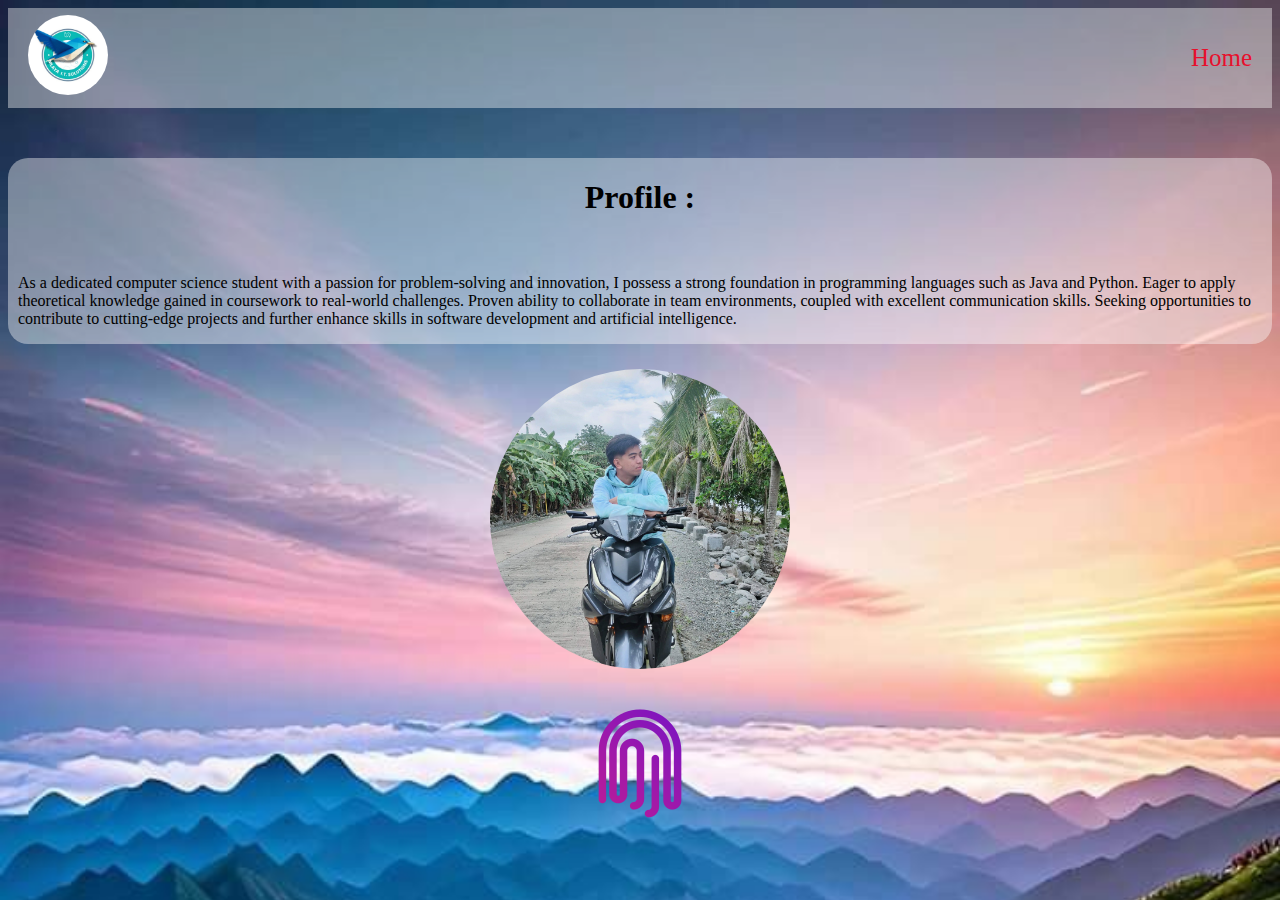
==== mark2.0/index.html @ 89d8dbd2 "Add files via upload" ====
<!DOCTYPE html>
<html>
<head>
  <meta charset="UTF-8" />
  <meta name="viewport" content="width=device-width, initial-scale=1.0">
  <style>
    body {
      background-image: url(nbk.jpg);
      background-size: cover;
    }

    .main-content {
      display: flex;
      flex-direction: column;
      justify-content: center;
      place-items: center;
      gap: 25px;
    }

    .rect1 {
      border-radius: 20px;
      gap: 20px;
      padding: 0 10px;
      display: flex;
      flex-direction: column;
      place-items: center;
      background-color: rgba(255, 255, 255, .4);

    }

    img {
      border-radius: 50%;
    }

    header {
      top: 0;
      position: sticky;
      height: 100px;
      background-color: rgba(255, 255, 255, .4);
      margin-bottom: 50px;
      display: flex;
      justify-content: space-between;
      place-items: center;
      color: white;
      padding: 0 20px;

    }

    header ul {
      display: flex;
      gap: 25px;
      font-size: 25px;
    }

    header ul li {
      list-style: none;
    }

    header ul li a {
      color: rgb(231, 16, 45);
      text-decoration: none;
    }

    header ul li a:hover {
      color: white;
    }


    header .logo {
      font-size: 30px;
    }

    @media only screen and (min-width: 600px) {}
  </style>
</head>
<body>
  <header>
    <div class="logo">
      <a href="https://www.facebook.com/profile.php?id=61555619884844">
        <img src="1pic.jpg" width="80">
      </a>
    </div>
    
    <ul>
      <li><a href="index.html">Home</a></li>

    </ul>
  </header>
  <div class="main-content">

    <div class="rect1">
      <h1>
        Profile :
      </h1>
      <p>
        As a dedicated computer science student with a passion for problem-solving and innovation, I possess a strong
        foundation in programming languages such as Java and Python. Eager to apply theoretical knowledge gained in
        coursework to real-world challenges. Proven ability to collaborate in team environments, coupled with
        excellent communication skills. Seeking opportunities to contribute to cutting-edge projects and further
        enhance skills in software development and artificial intelligence.
      </p>
    </div>

      <div class="main-content">
        <div>
          <img src="2pic.jpg" width="300" height="300">
        </div>

        <div>
          <a href="1about.html">
            <img src="p.png" width="128" height="128">
          </a>
        </div>
      </div>
</body>

</html>
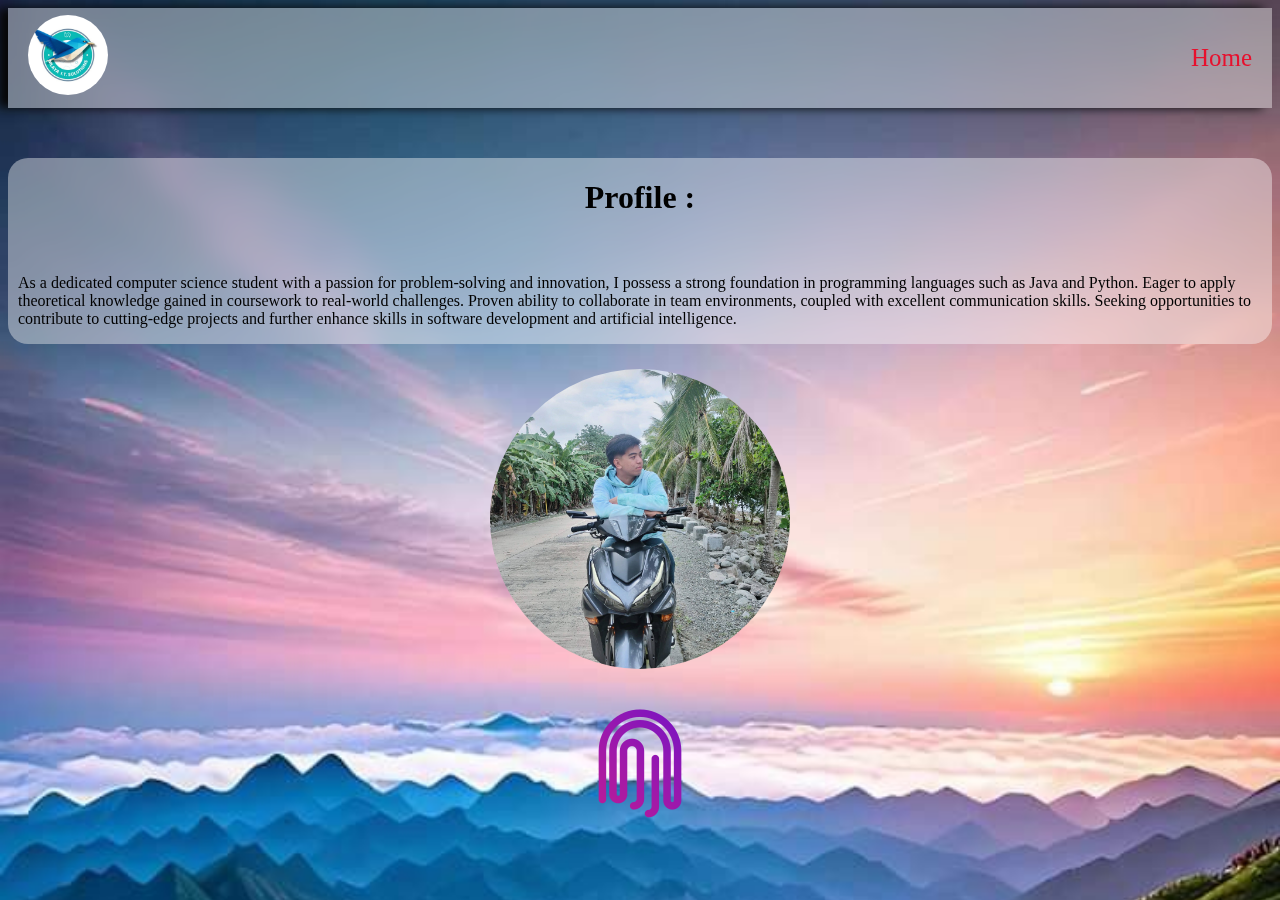
==== commit 3da1a8b7: "Add files via upload" ====
--- a/mark2.0/index.html
+++ b/mark2.0/index.html
@@ -25,6 +25,7 @@
       flex-direction: column;
       place-items: center;
       background-color: rgba(255, 255, 255, .4);
+      backdrop-filter: blur(10px) ;
 
     }
 
@@ -37,12 +38,15 @@
       position: sticky;
       height: 100px;
       background-color: rgba(255, 255, 255, .4);
+      backdrop-filter: blur(10px) ;
       margin-bottom: 50px;
       display: flex;
       justify-content: space-between;
       place-items: center;
       color: white;
+      
       padding: 0 20px;
+      box-shadow: -10px 0 10px rgb(7, 7, 8);
 
     }
 
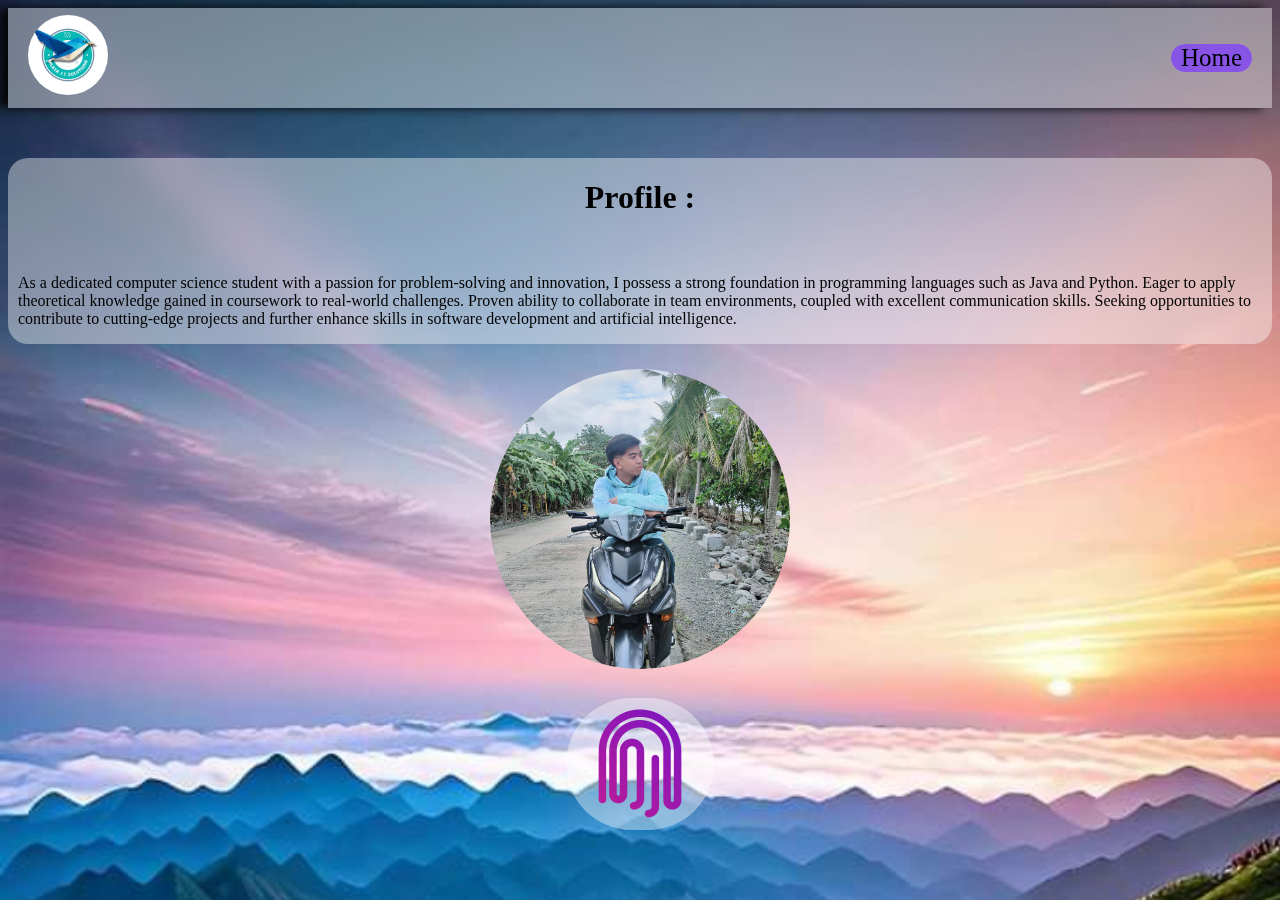
==== commit 98994965: "Add files via upload" ====
--- a/mark2.0/index.html
+++ b/mark2.0/index.html
@@ -28,7 +28,26 @@
       backdrop-filter: blur(10px) ;
 
     }
-
+    .rect2 {
+      border-radius: 20px;
+      gap: 20px;
+      padding: 0 10px;
+      display: flex;
+      flex-direction: column;
+      place-items: center;
+      background-color:   rgb(135, 84, 230);
+      backdrop-filter: blur(10px) ;
+    }
+    .rect3 {
+      border-radius: 100px;
+      gap: 20px;
+      padding: 0 10px;
+      display: flex;
+      flex-direction: column;
+      place-items: center;
+      background-color: rgba(255, 255, 255, .4);
+    
+    }
     img {
       border-radius: 50%;
     }
@@ -61,7 +80,7 @@
     }
 
     header ul li a {
-      color: rgb(231, 16, 45);
+      color: rgb(0, 0, 0);
       text-decoration: none;
     }
 
@@ -86,8 +105,9 @@
     </div>
     
     <ul>
+      <div class="rect2">
       <li><a href="index.html">Home</a></li>
-
+    </div>
     </ul>
   </header>
   <div class="main-content">
@@ -111,8 +131,10 @@
         </div>
 
         <div>
+          <div class="rect3">
           <a href="1about.html">
             <img src="p.png" width="128" height="128">
+          </div>
           </a>
         </div>
       </div>
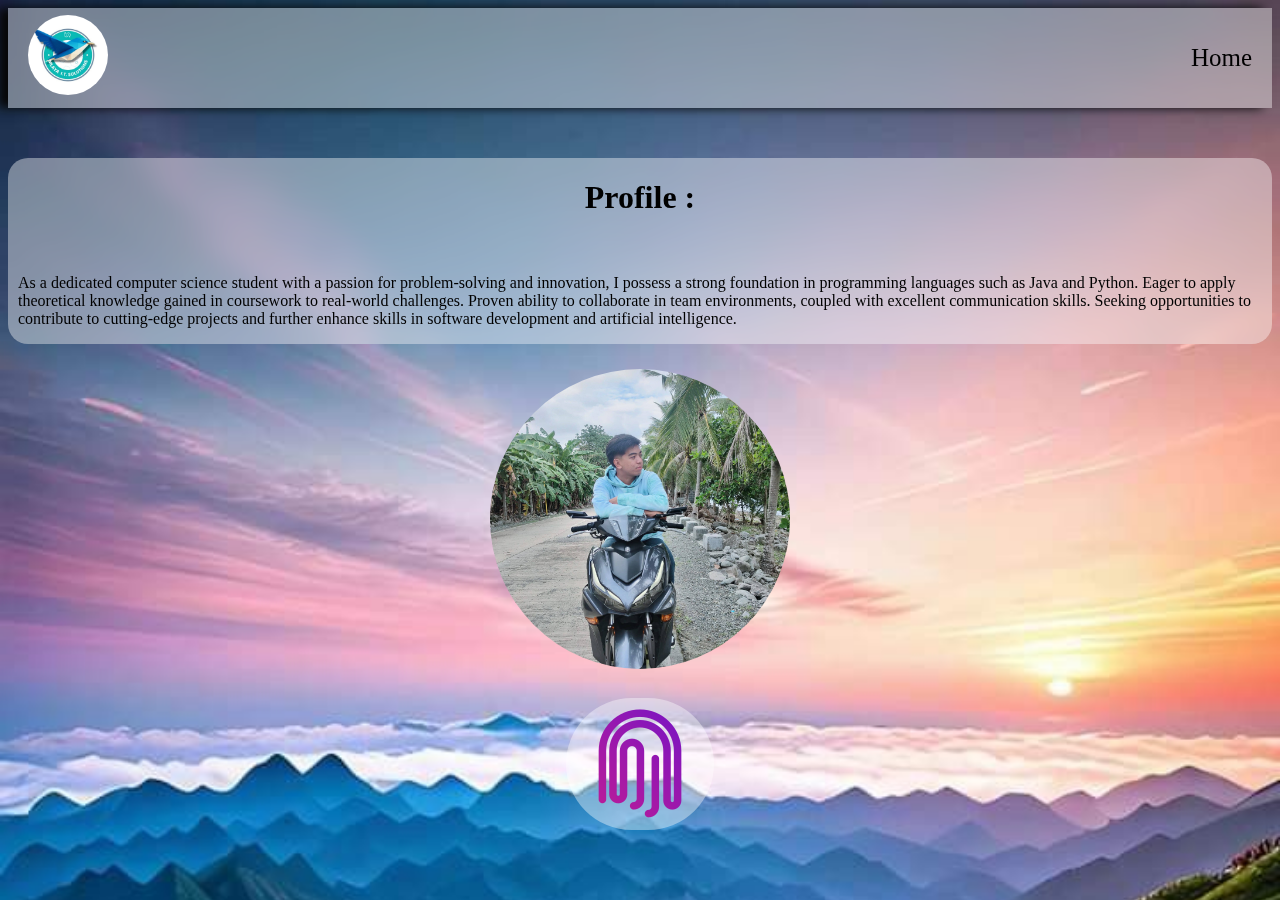
==== commit eb32fb2c: "Add files via upload" ====
--- a/mark2.0/index.html
+++ b/mark2.0/index.html
@@ -28,16 +28,7 @@
       backdrop-filter: blur(10px) ;
 
     }
-    .rect2 {
-      border-radius: 20px;
-      gap: 20px;
-      padding: 0 10px;
-      display: flex;
-      flex-direction: column;
-      place-items: center;
-      background-color:   rgb(135, 84, 230);
-      backdrop-filter: blur(10px) ;
-    }
+    
     .rect3 {
       border-radius: 100px;
       gap: 20px;
@@ -105,9 +96,9 @@
     </div>
     
     <ul>
-      <div class="rect2">
+      
       <li><a href="index.html">Home</a></li>
-    </div>
+   
     </ul>
   </header>
   <div class="main-content">
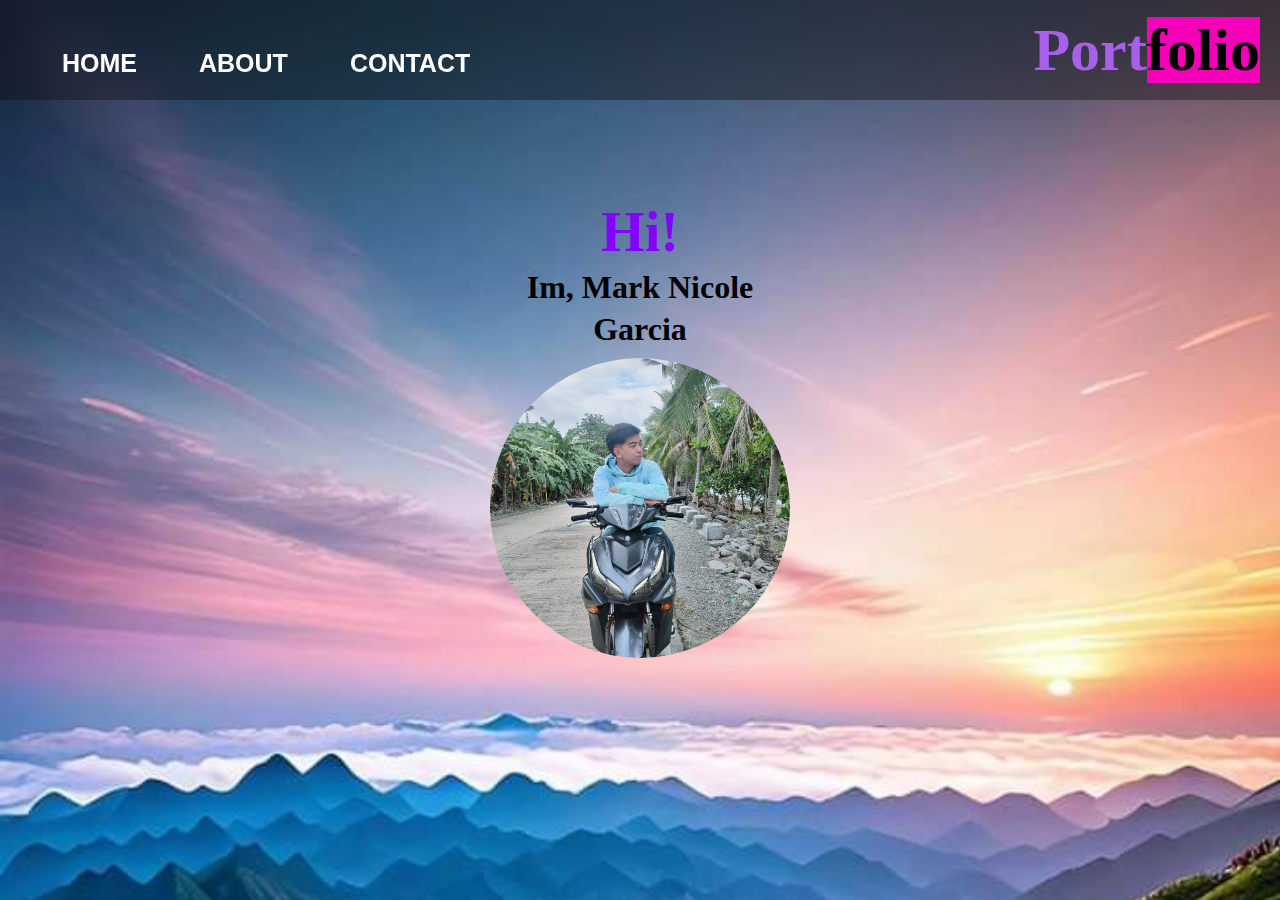
==== commit 27571ed7: "Add files via upload" ====
--- a/mark2.0/index.html
+++ b/mark2.0/index.html
@@ -1,134 +1,53 @@
 <!DOCTYPE html>
-<html>
-<head>
-  <meta charset="UTF-8" />
-  <meta name="viewport" content="width=device-width, initial-scale=1.0">
-  <style>
-    body {
-      background-image: url(nbk.jpg);
-      background-size: cover;
-    }
-
-    .main-content {
-      display: flex;
-      flex-direction: column;
-      justify-content: center;
-      place-items: center;
-      gap: 25px;
-    }
-
-    .rect1 {
-      border-radius: 20px;
-      gap: 20px;
-      padding: 0 10px;
-      display: flex;
-      flex-direction: column;
-      place-items: center;
-      background-color: rgba(255, 255, 255, .4);
-      backdrop-filter: blur(10px) ;
-
-    }
+<html lang="en">
+  <head>
+    <title>markportfolio</title>
+    <meta charset="UTF-8">
+    <meta name="viewport" content="width=device-width, initial-scale=1.0">
+    <link rel="stylesheet" href="index.css">
     
-    .rect3 {
-      border-radius: 100px;
-      gap: 20px;
-      padding: 0 10px;
-      display: flex;
-      flex-direction: column;
-      place-items: center;
-      background-color: rgba(255, 255, 255, .4);
-    
-    }
-    img {
-      border-radius: 50%;
-    }
-
-    header {
-      top: 0;
-      position: sticky;
-      height: 100px;
-      background-color: rgba(255, 255, 255, .4);
-      backdrop-filter: blur(10px) ;
-      margin-bottom: 50px;
-      display: flex;
-      justify-content: space-between;
-      place-items: center;
-      color: white;
-      
-      padding: 0 20px;
-      box-shadow: -10px 0 10px rgb(7, 7, 8);
-
-    }
-
-    header ul {
-      display: flex;
-      gap: 25px;
-      font-size: 25px;
-    }
-
-    header ul li {
-      list-style: none;
-    }
-
-    header ul li a {
-      color: rgb(0, 0, 0);
-      text-decoration: none;
-    }
-
-    header ul li a:hover {
-      color: white;
-    }
+  </head>
+  <body>
+    <nav class="navbar">
+      <div class="hamburger" id="hamburger">
+        <div class="line"></div>
+        <div class="line"></div>
+        <div class="line"></div>
+       </div>
+      <div class="navbar-link">
+        <ul>
+          <li><a href="home.html">HOME</a></li>
+          <li><a href="1about.html">ABOUT</a></li>
+          <li><a href="2about.html">CONTACT</a></li>
+        </ul>
+      </div>
+      <div class="mobile-navbar-link" id="menu">
+        <ul>
+          <li><a href="home.html">HOME</a></li>
+          <li><a href="1about.html">ABOUT</a></li>
+          <li><a href="2about.html">CONTACT</a></li>
+        </ul>
+      </div>
+      <div class="logo">
+        <h1>Port<span>folio</span></h1>
+      </div>
+    </nav>
 
 
-    header .logo {
-      font-size: 30px;
-    }
-
-    @media only screen and (min-width: 600px) {}
-  </style>
-</head>
-<body>
-  <header>
-    <div class="logo">
-      <a href="https://www.facebook.com/profile.php?id=61555619884844">
-        <img src="1pic.jpg" width="80">
-      </a>
+      <div class="content">
+        <div>
+            <h1>Hi!</h1>
+        </div>
+        <div>
+          <h2>Im, Mark Nicole</h2>         
+        </div>   
+        <div>
+          <h2>Garcia</h2>         
+        </div>  
+      </div>
+      <div class="image">
+        <img src="2pic.jpg" width="300" height="300">
     </div>
-    
-    <ul>
-      
-      <li><a href="index.html">Home</a></li>
-   
-    </ul>
-  </header>
-  <div class="main-content">
-
-    <div class="rect1">
-      <h1>
-        Profile :
-      </h1>
-      <p>
-        As a dedicated computer science student with a passion for problem-solving and innovation, I possess a strong
-        foundation in programming languages such as Java and Python. Eager to apply theoretical knowledge gained in
-        coursework to real-world challenges. Proven ability to collaborate in team environments, coupled with
-        excellent communication skills. Seeking opportunities to contribute to cutting-edge projects and further
-        enhance skills in software development and artificial intelligence.
-      </p>
-    </div>
-
-      <div class="main-content">
-        <div>
-          <img src="2pic.jpg" width="300" height="300">
-        </div>
-
-        <div>
-          <div class="rect3">
-          <a href="1about.html">
-            <img src="p.png" width="128" height="128">
-          </div>
-          </a>
-        </div>
-      </div>
-</body>
-
+    <script src="java.js"></script>
+  </body>
 </html>--- a/mark2.0/index.css
+++ b/mark2.0/index.css
@@ -0,0 +1,198 @@
+* {
+    margin: 0;
+    padding: 0;
+    box-sizing: border-box;
+  }
+  
+  
+  
+  .content h1{
+    margin-left: 5;
+    margin-top: 100px;
+    display: flex;
+    font-size: 3.5rem;
+    flex-direction: column;
+    justify-content: center;
+    align-items: center;
+    color: rgb(132, 0, 255);
+  }
+  
+  .content h2{
+    margin-top: 5px;
+    display: flex;
+    font-size: 2rem;
+    flex-direction: column;
+    justify-content: center;
+    align-items: center;
+    color: rgb(2, 2, 2);
+  }
+  
+  .navbar {
+    top: 0;
+    position: sticky;
+    height: 100px;
+    background-color: rgba(17, 16, 16, 0.4);
+    backdrop-filter: blur(10px) ;
+    margin-bottom: 50px;
+    display: flex;
+    justify-content: space-between;
+    place-items: center;
+    color: white;
+   
+  }
+  .navbar-link{
+    display: flex;
+    align-items: center;
+    justify-content: space-between;
+  }
+  
+  .navbar .logo {
+    margin-right: 20px;
+    color: rgb(168, 95, 236);
+    font-size: 30px;
+  }
+  
+  .logo h1 span {
+    color: black;
+    background-color: #f500b8;
+  }
+  
+  ul {
+    display: flex;
+    justify-content: start;
+  }
+  ul li {
+    list-style: none;
+    margin-left: 62px;
+    margin-top: 27px;
+    font-size: 25px;
+  }
+  
+  ul li a {
+    text-decoration: none;
+    color: #fff;
+    font-family: Arial;
+    font-weight: bold;
+    transition: 0.4s ease-in-out;
+  }
+  
+  ul li a:hover {
+    color: red;
+  }
+  img {
+    border-radius: 50%;
+  }
+  .pic {
+    
+    position: absolute;
+    width: 200px;
+    height: 200px;
+    left: 289px;
+    top: 200px;
+  
+    filter: drop-shadow(0px 0px 4px rgba(0, 0, 0, 0.25));
+    border-radius: 20px;
+  }
+  .navbar i{
+    font-style:normal;
+      font-variant:normal;
+      line-height: 2;
+    
+      text-rendering: auto;
+  }
+  .line h1 span {
+    color: orange;
+  }
+  .line p {
+    margin-top: 30px;
+  }
+  body{
+    background-image: url("nbk.jpg");
+    background-repeat: no-repeat;
+    background-size: cover;
+    height: 100vh;
+  }
+  .mobile-navbar-link{
+    display: none;
+      max-height: max-content;
+      padding: 5px 10px;
+      background-color: black;
+      margin-top: 300px;
+      left: 0;
+    
+    }
+    .mobile-navbar-link ul{
+      display: flex;
+      flex-direction: column;
+      align-items: center;
+      justify-content: start;
+    }
+      #hamburger{
+        display: none;
+      }
+      .hamburger .line{
+        height: 3px;
+        width: 25px;
+        background-color: white;
+        margin: 4px 0;
+      }
+      .image{
+        margin-top: 10px;
+        justify-content: center;
+        display: flex;
+      }
+  @media screen and (max-width: 600px) {
+  
+    /*.burger{
+      color: white;
+      font-size: 24px;
+      display: flex;
+      align-items: center;
+      cursor: pointer;
+    }*/
+  
+    .main-content{
+      display: flex;
+      flex-direction: column;
+    }
+  .row {
+   flex-direction: column;
+  }
+  .navbar {
+    display: flex;
+    align-items: center;
+    padding: 0 20px;
+    z-index: 10;
+    max-width: 100vw;
+    height: 120px;
+  }
+  .navbar-link{
+    display: none;
+  }
+  #hamburger{
+    display: block;
+  }
+  ul li {
+    list-style: none;
+    margin-left: 62px;
+    margin-top: 27px;
+    font-size: 10px;
+  }
+  .mobile-navbar-link{
+    display: none;
+      max-height: max-content;
+      padding: 5px 10px;
+      background-color: black;
+      margin-top: 200px;
+      left: 0;
+    
+    }
+  .mobile-navbar-link-show{
+  
+    display: block;
+  
+    }
+  
+  
+  }
+  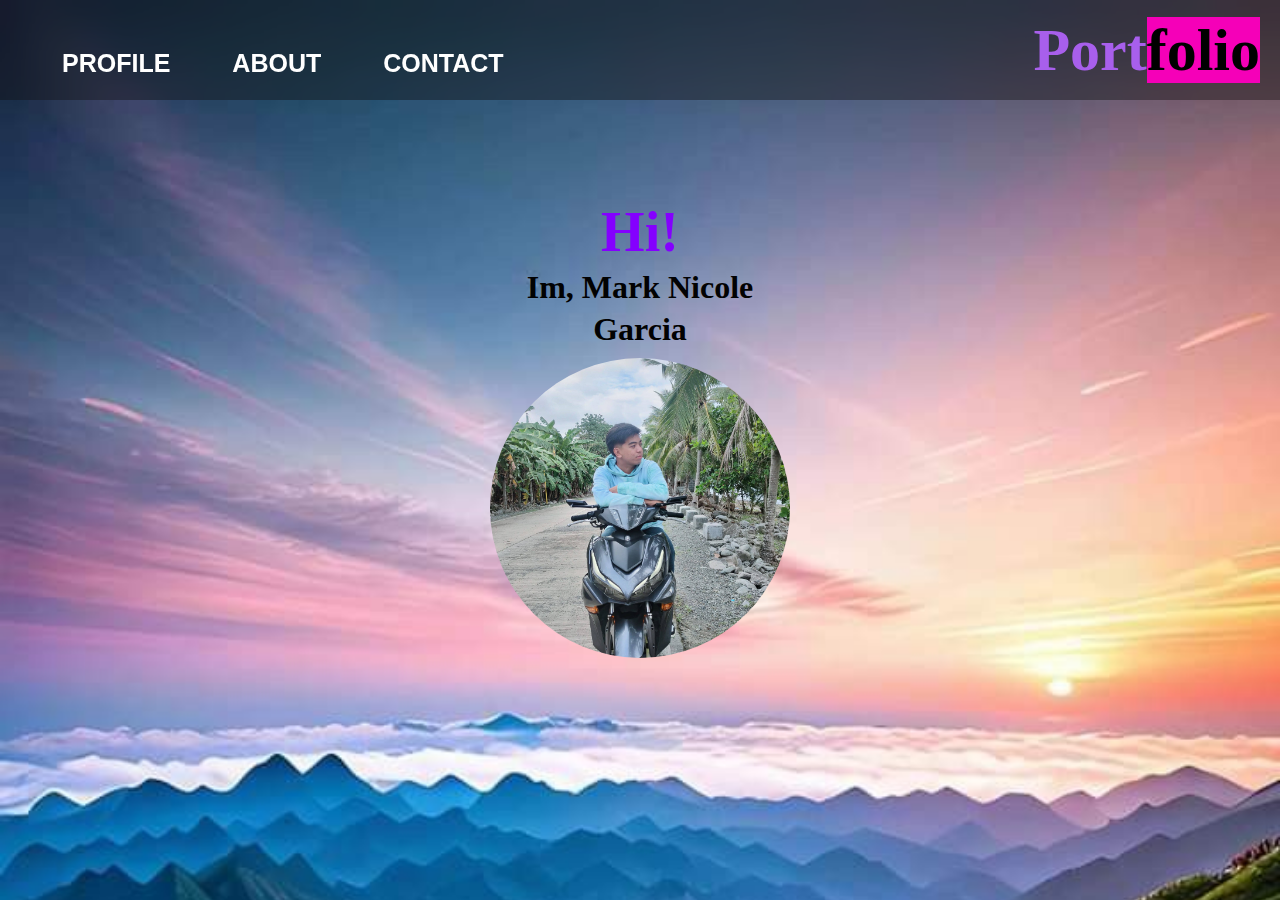
==== commit 58da1012: "Add files via upload" ====
--- a/mark2.0/index.html
+++ b/mark2.0/index.html
@@ -16,14 +16,14 @@
        </div>
       <div class="navbar-link">
         <ul>
-          <li><a href="home.html">HOME</a></li>
+          <li><a href="home.html">PROFILE</a></li>
           <li><a href="1about.html">ABOUT</a></li>
           <li><a href="2about.html">CONTACT</a></li>
         </ul>
       </div>
       <div class="mobile-navbar-link" id="menu">
         <ul>
-          <li><a href="home.html">HOME</a></li>
+          <li><a href="home.html">PROFILE</a></li>
           <li><a href="1about.html">ABOUT</a></li>
           <li><a href="2about.html">CONTACT</a></li>
         </ul>
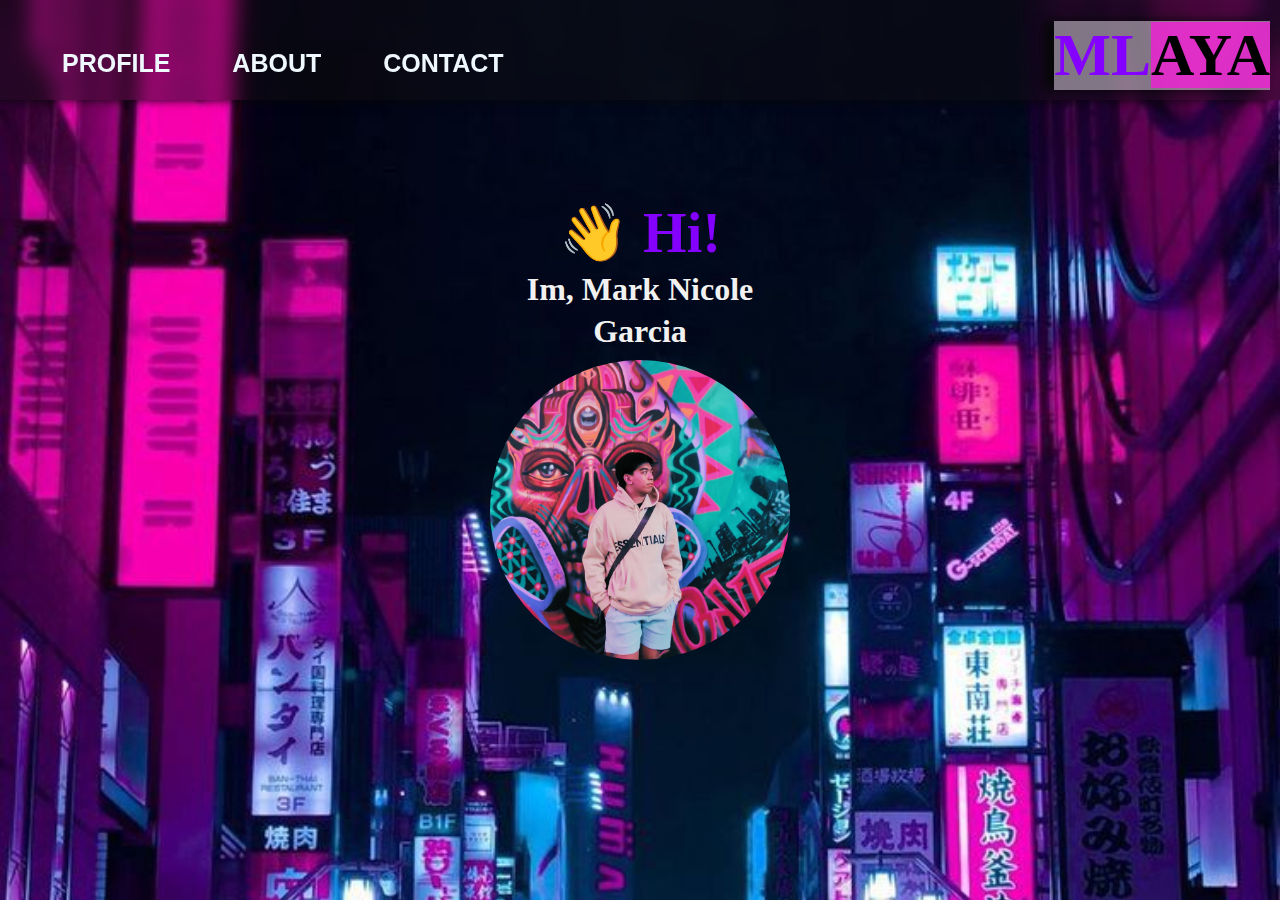
==== commit 7213bae0: "Add files via upload" ====
--- a/mark2.0/index.html
+++ b/mark2.0/index.html
@@ -12,7 +12,7 @@
       <div class="hamburger" id="hamburger">
         <div class="line"></div>
         <div class="line"></div>
-        <div class="line"></div>
+        <div class="line"></div>   
        </div>
       <div class="navbar-link">
         <ul>
@@ -29,14 +29,14 @@
         </ul>
       </div>
       <div class="logo">
-        <h1>Port<span>folio</span></h1>
+        <h1>ML<span>AYA</span></h1>
       </div>
     </nav>
 
 
       <div class="content">
         <div>
-            <h1>Hi!</h1>
+        <h1>👋   Hi!</h1>
         </div>
         <div>
           <h2>Im, Mark Nicole</h2>         
@@ -46,7 +46,7 @@
         </div>  
       </div>
       <div class="image">
-        <img src="2pic.jpg" width="300" height="300">
+        <img src="mark.jpg" width="300" height="300">
     </div>
     <script src="java.js"></script>
   </body>
--- a/mark2.0/index.css
+++ b/mark2.0/index.css
@@ -3,9 +3,6 @@
     padding: 0;
     box-sizing: border-box;
   }
-  
-  
-  
   .content h1{
     margin-left: 5;
     margin-top: 100px;
@@ -24,7 +21,7 @@
     flex-direction: column;
     justify-content: center;
     align-items: center;
-    color: rgb(2, 2, 2);
+    color: rgb(241, 241, 241);
   }
   
   .navbar {
@@ -38,7 +35,7 @@
     justify-content: space-between;
     place-items: center;
     color: white;
-   
+    box-shadow: -10px 0 10px rgb(7, 7, 8);
   }
   .navbar-link{
     display: flex;
@@ -47,14 +44,18 @@
   }
   
   .navbar .logo {
-    margin-right: 20px;
-    color: rgb(168, 95, 236);
+    margin-right: 10px;
+    color: rgb(132, 0, 255);
     font-size: 30px;
-  }
+    box-shadow: -10px 0 10px rgb(7, 7, 8);
+    background-color: #ffffff73; 
+   margin-top: 10px;
+    }
   
   .logo h1 span {
     color: black;
-    background-color: #f500b8;
+    background-color: #ff11dfb2;
+ 
   }
   
   ul {
@@ -70,10 +71,11 @@
   
   ul li a {
     text-decoration: none;
-    color: #fff;
+    color: aliceblue;
     font-family: Arial;
     font-weight: bold;
     transition: 0.4s ease-in-out;
+
   }
   
   ul li a:hover {
@@ -82,32 +84,15 @@
   img {
     border-radius: 50%;
   }
-  .pic {
-    
-    position: absolute;
-    width: 200px;
-    height: 200px;
-    left: 289px;
-    top: 200px;
-  
-    filter: drop-shadow(0px 0px 4px rgba(0, 0, 0, 0.25));
-    border-radius: 20px;
-  }
   .navbar i{
     font-style:normal;
       font-variant:normal;
       line-height: 2;
-    
       text-rendering: auto;
   }
-  .line h1 span {
-    color: orange;
-  }
-  .line p {
-    margin-top: 30px;
-  }
+  
   body{
-    background-image: url("nbk.jpg");
+    background-image: url("BK2.jpg");
     background-repeat: no-repeat;
     background-size: cover;
     height: 100vh;
@@ -129,6 +114,7 @@
     }
       #hamburger{
         display: none;
+        
       }
       .hamburger .line{
         height: 3px;
@@ -140,16 +126,10 @@
         margin-top: 10px;
         justify-content: center;
         display: flex;
+        
       }
   @media screen and (max-width: 600px) {
-  
-    /*.burger{
-      color: white;
-      font-size: 24px;
-      display: flex;
-      align-items: center;
-      cursor: pointer;
-    }*/
+
   
     .main-content{
       display: flex;
@@ -174,25 +154,22 @@
   }
   ul li {
     list-style: none;
-    margin-left: 62px;
-    margin-top: 27px;
+    margin-left: 10px;
+    margin-top: 10px;
+    margin-bottom: 5px;
     font-size: 10px;
+
   }
   .mobile-navbar-link{
     display: none;
       max-height: max-content;
       padding: 5px 10px;
-      background-color: black;
-      margin-top: 200px;
-      left: 0;
-    
+      background-color: rgba(0, 0, 0, 0.4);
+      backdrop-filter: blur(10px) ;
+      margin-top: 150px;
     }
   .mobile-navbar-link-show{
-  
     display: block;
-  
     }
-  
-  
   }
   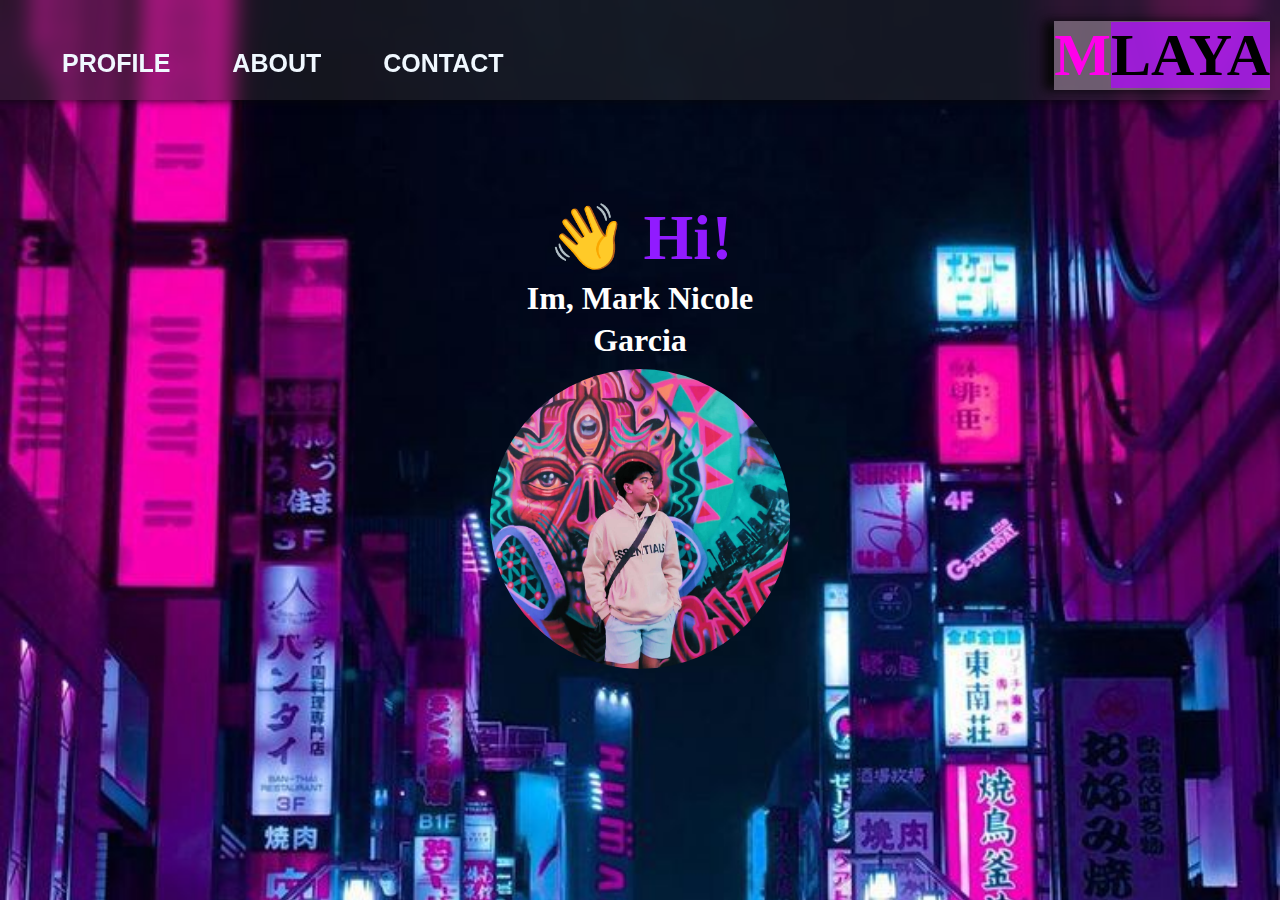
==== commit 3cbd889e: "Add files via upload" ====
--- a/mark2.0/index.html
+++ b/mark2.0/index.html
@@ -29,7 +29,7 @@
         </ul>
       </div>
       <div class="logo">
-        <h1>ML<span>AYA</span></h1>
+        <h1>M<span>LAYA</span></h1>
       </div>
     </nav>
 
--- a/mark2.0/index.css
+++ b/mark2.0/index.css
@@ -7,11 +7,11 @@
     margin-left: 5;
     margin-top: 100px;
     display: flex;
-    font-size: 3.5rem;
+    font-size: 4rem;
     flex-direction: column;
     justify-content: center;
     align-items: center;
-    color: rgb(132, 0, 255);
+    color: rgb(145, 27, 255);
   }
   
   .content h2{
@@ -21,14 +21,14 @@
     flex-direction: column;
     justify-content: center;
     align-items: center;
-    color: rgb(241, 241, 241);
+    color: rgb(255, 255, 255);
   }
   
   .navbar {
     top: 0;
     position: sticky;
     height: 100px;
-    background-color: rgba(17, 16, 16, 0.4);
+    background-color: rgba(51, 50, 50, 0.4);
     backdrop-filter: blur(10px) ;
     margin-bottom: 50px;
     display: flex;
@@ -37,24 +37,24 @@
     color: white;
     box-shadow: -10px 0 10px rgb(7, 7, 8);
   }
-  .navbar-link{
+  /* .navbar-link{
     display: flex;
     align-items: center;
     justify-content: space-between;
   }
-  
+   */
   .navbar .logo {
     margin-right: 10px;
-    color: rgb(132, 0, 255);
+    color: rgb(255, 0, 234);
     font-size: 30px;
     box-shadow: -10px 0 10px rgb(7, 7, 8);
-    background-color: #ffffff73; 
+    background-color: #fff5f552; 
    margin-top: 10px;
     }
   
   .logo h1 span {
-    color: black;
-    background-color: #ff11dfb2;
+    color: rgb(0, 0, 0);
+    background-color: #af02ffb2;
  
   }
   
@@ -84,16 +84,16 @@
   img {
     border-radius: 50%;
   }
-  .navbar i{
+  /* .navbar i{
     font-style:normal;
       font-variant:normal;
       line-height: 2;
       text-rendering: auto;
-  }
+  } */
   
   body{
     background-image: url("BK2.jpg");
-    background-repeat: no-repeat;
+   
     background-size: cover;
     height: 100vh;
   }
